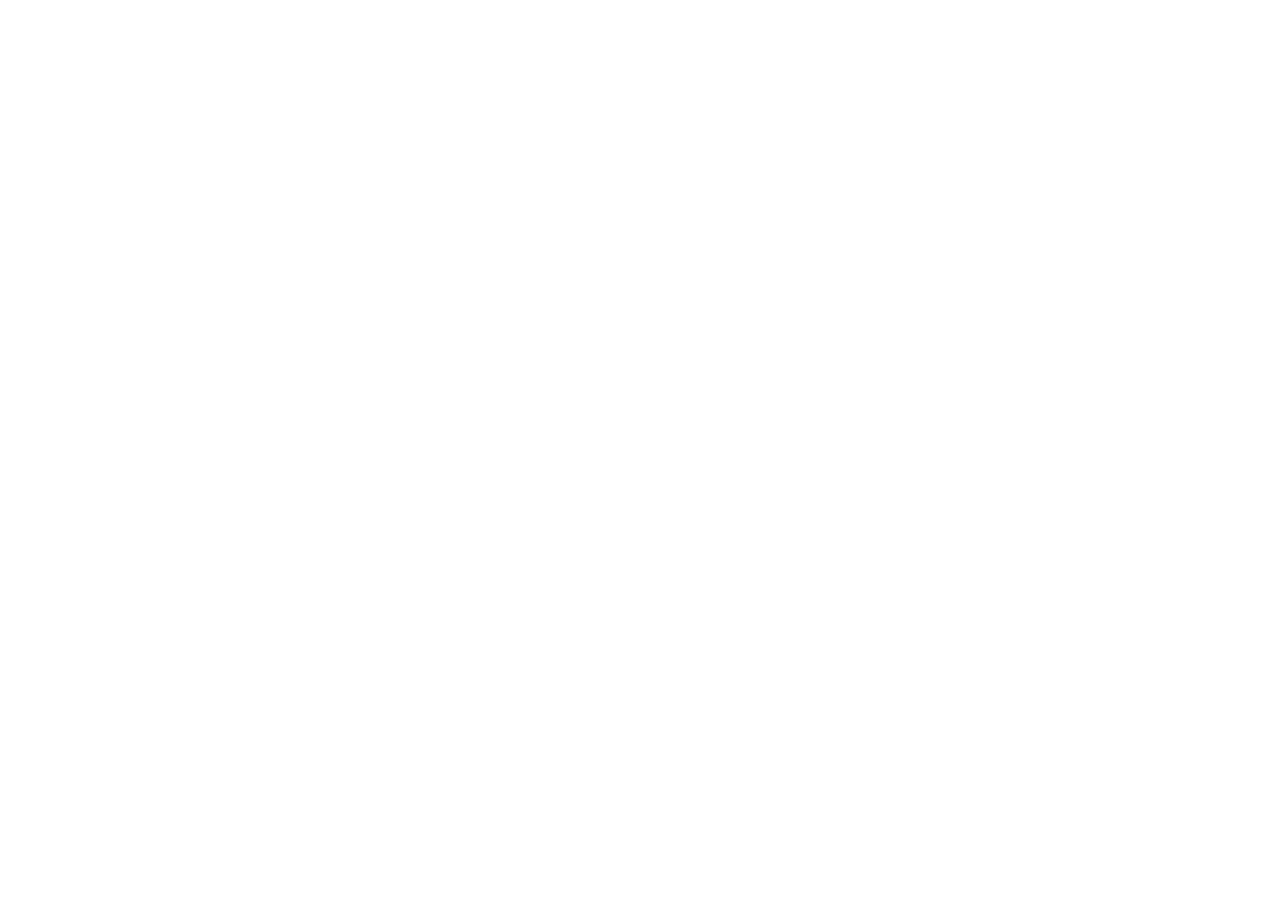
==== index.html @ a9ccd298 "criei o index" ====
<!DOCTYPE html>
<html lang="pt-br">
<head>
    <meta charset="UTF-8">
    <meta name="viewport" content="width=device-width, initial-scale=1.0">
    <title>Projeto Redes Sociais</title>
    <link rel="shortcut icon" href="pacote-d013/pacote-d013/favicon.ico">
</head>
<body>
    
</body>
</html>
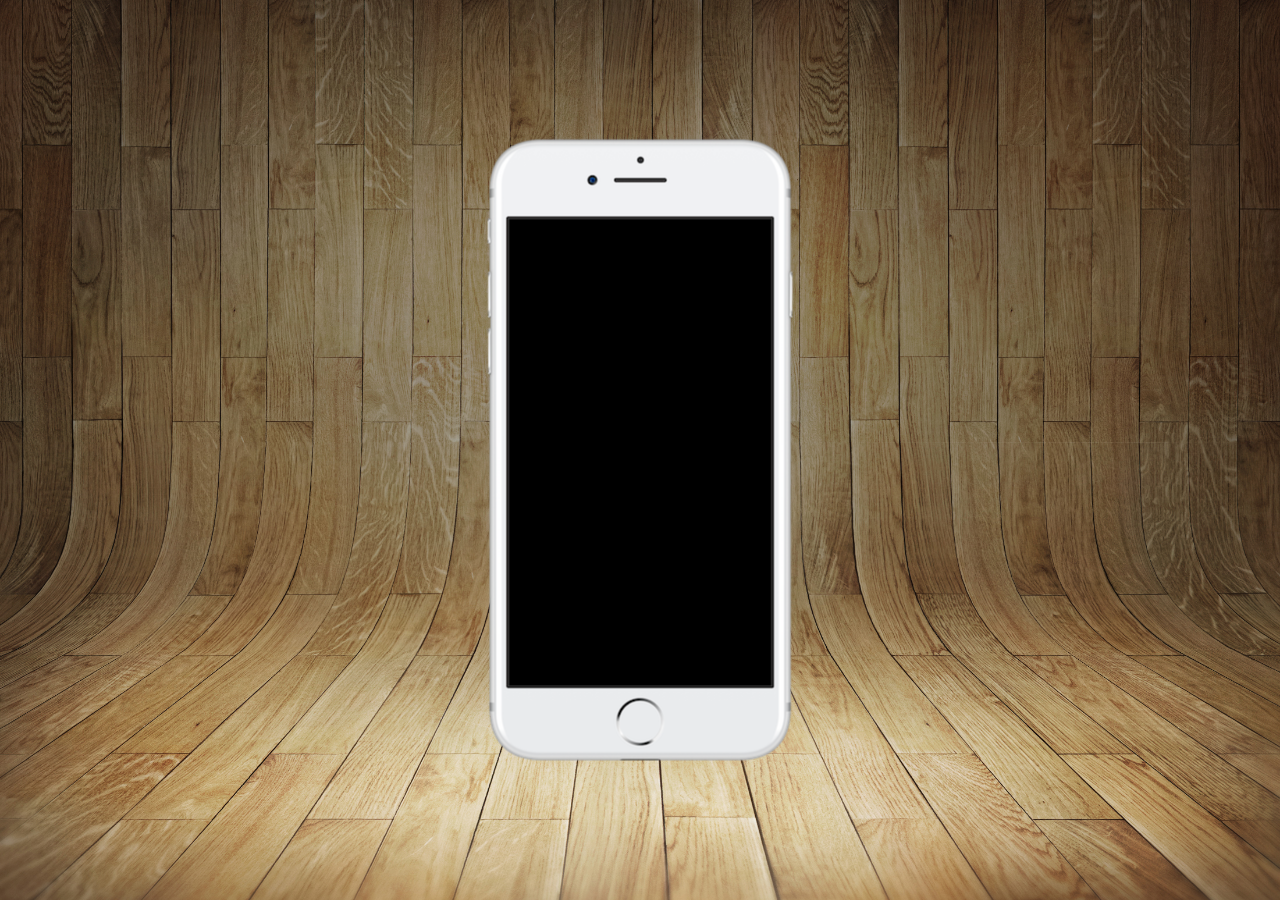
==== commit ad65b057: "index atualizado e style" ====
--- a/index.html
+++ b/index.html
@@ -4,9 +4,18 @@
     <meta charset="UTF-8">
     <meta name="viewport" content="width=device-width, initial-scale=1.0">
     <title>Projeto Redes Sociais</title>
-    <link rel="shortcut icon" href="pacote-d013/pacote-d013/favicon.ico">
+    <link rel="shortcut icon" href="favicon.ico">
+    <link rel="stylesheet" href="estilos/style.css">
 </head>
 <body>
+    <main>
+        <section id="telefone">
+
+        </section>
+        <section id="redes-sociais">
+
+        </section>
+    </main>
     
 </body>
 </html>--- a/estilos/style.css
+++ b/estilos/style.css
@@ -0,0 +1,31 @@
+@charset "UTF-8";
+
+*{
+    margin: 0px;
+    padding: 0x;
+    font-family: Arial, Helvetica, sans-serif;
+}
+html,body{
+    height: 100vh;
+    width: 100vw;
+    background-color: black;
+}
+body{
+    background: url(../imagens/fundo-madeira.jpg) no-repeat top center;
+    background-size: cover;
+    background-attachment: fixed;
+}
+main{
+    height: 100vh;
+    position: relative;
+}
+section#telefone{
+    height: 627px;
+    width: 311px;
+    position: absolute;
+    top:50%;
+    left:50%;
+    transform: translate(-50%, -50%);
+    background: url(../imagens/frame-iphone.png) no-repeat;
+
+}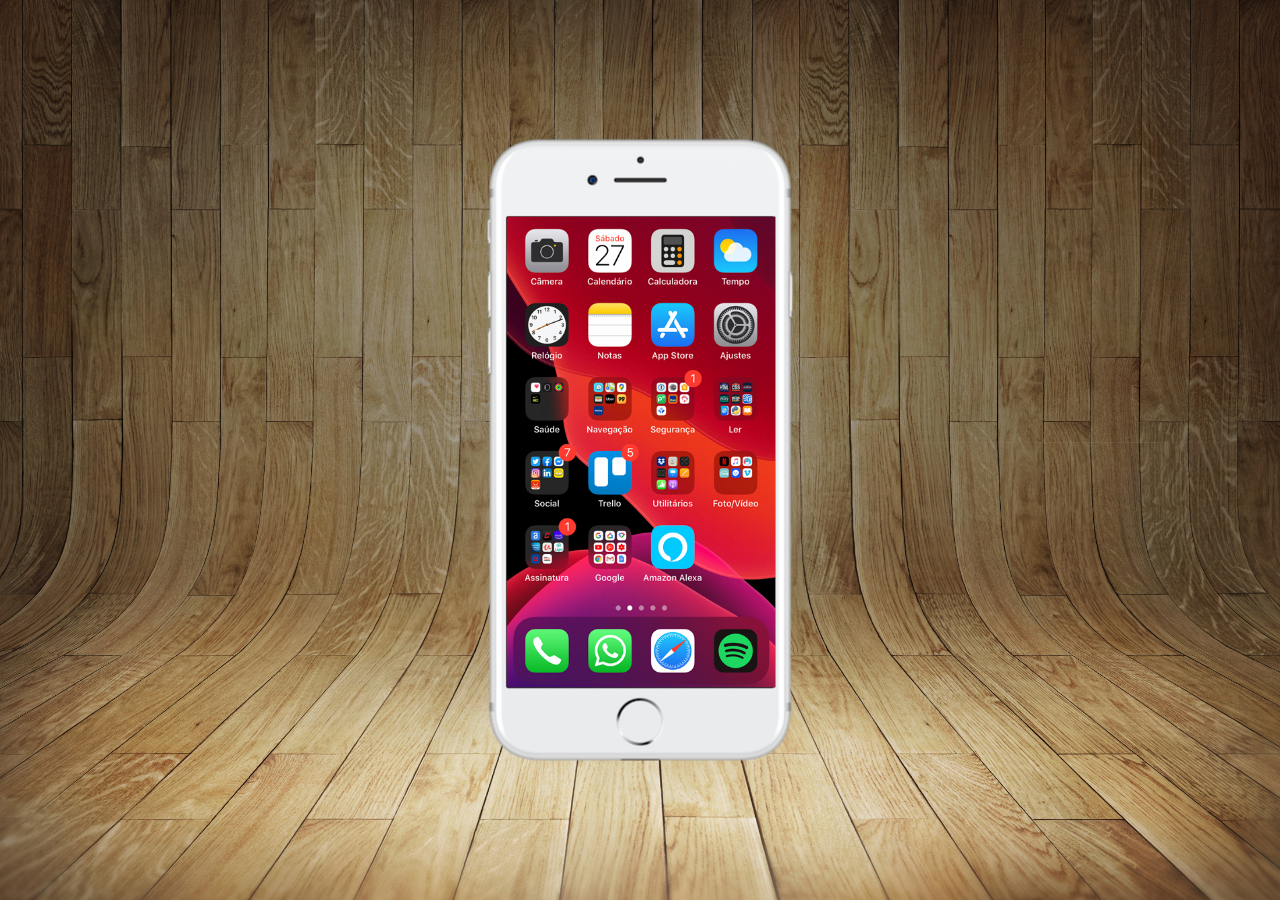
==== commit 3233ce22: "tela home" ====
--- a/index.html
+++ b/index.html
@@ -10,7 +10,7 @@
 <body>
     <main>
         <section id="telefone">
-
+            <iframe name="tela" id="tela" src="home.html" frameborder="0"></iframe>
         </section>
         <section id="redes-sociais">
 
--- a/estilos/style.css
+++ b/estilos/style.css
@@ -28,4 +28,11 @@
     transform: translate(-50%, -50%);
     background: url(../imagens/frame-iphone.png) no-repeat;
 
+}
+iframe#tela{
+    position: relative;
+    top:80px;
+    left:22px;
+    width: 269px;
+    height: 471px;
 }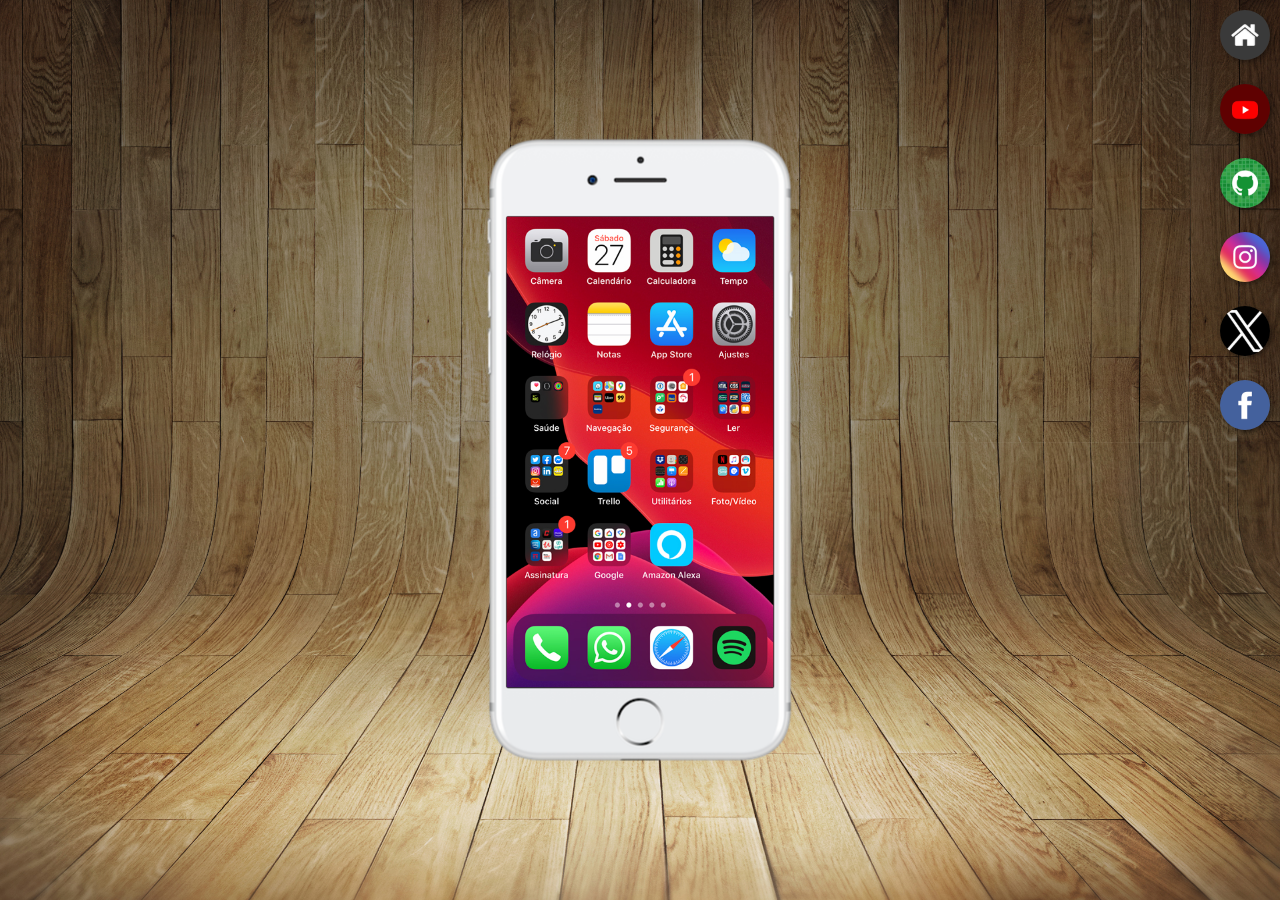
==== commit 325a8da8: "site redes" ====
--- a/index.html
+++ b/index.html
@@ -10,9 +10,17 @@
 <body>
     <main>
         <section id="telefone">
-            <iframe name="tela" id="tela" src="home.html" frameborder="0"></iframe>
+            <iframe name="tela" id="tela" src="home.html" frameborder="0">
+                Seu navegador não é compatível com isso.
+            </iframe>
         </section>
         <section id="redes-sociais">
+            <a href="home.html" target="tela"><img src="imagens/logo-home.jpg" alt="Home"></a><br>
+            <a href="youtube.html" target="tela"><img src="imagens/logo-youtube.jpg" alt="Youtube"></a><br>
+            <a href="github.html" target="tela"><img src="imagens/logo-github.jpg" alt="Github"></a><br>
+            <a href="instagram.html" target="tela"><img src="imagens/logo-instagram.jpg" alt="Instagram"></a><br>
+            <a href="twitter.html" target="tela"><img src="imagens/X-Twitter-Icon-300x300-1-150x150.jpg" alt="X"></a><br>
+            <a href="facebook.html" target="tela"><img src="imagens/logo-facebook.jpg" alt="Facebook"></a>
 
         </section>
     </main>
--- a/estilos/style.css
+++ b/estilos/style.css
@@ -33,6 +33,23 @@
     position: relative;
     top:80px;
     left:22px;
-    width: 269px;
+    width: 267px;
     height: 471px;
+}
+section#redes-sociais{
+    text-align: right;
+}
+section#redes-sociais>a>img{
+    width: 50px;
+    height: 50px;
+    margin: 10px;
+    border-radius: 50%;
+    box-shadow: 2px 2px 5px rgba(0, 0, 0, 0.411);
+    box-sizing: border-box;
+}
+section#redes-sociais>a>img:hover{
+    border: 2px solid rgba(255, 255, 255, 0.61);
+    transform: translate(-3,-3px);
+    box-shadow: 5px 5px 10px rgba(0, 0, 0, 0.61);
+    transition: 0.5s, border 1s;
 }